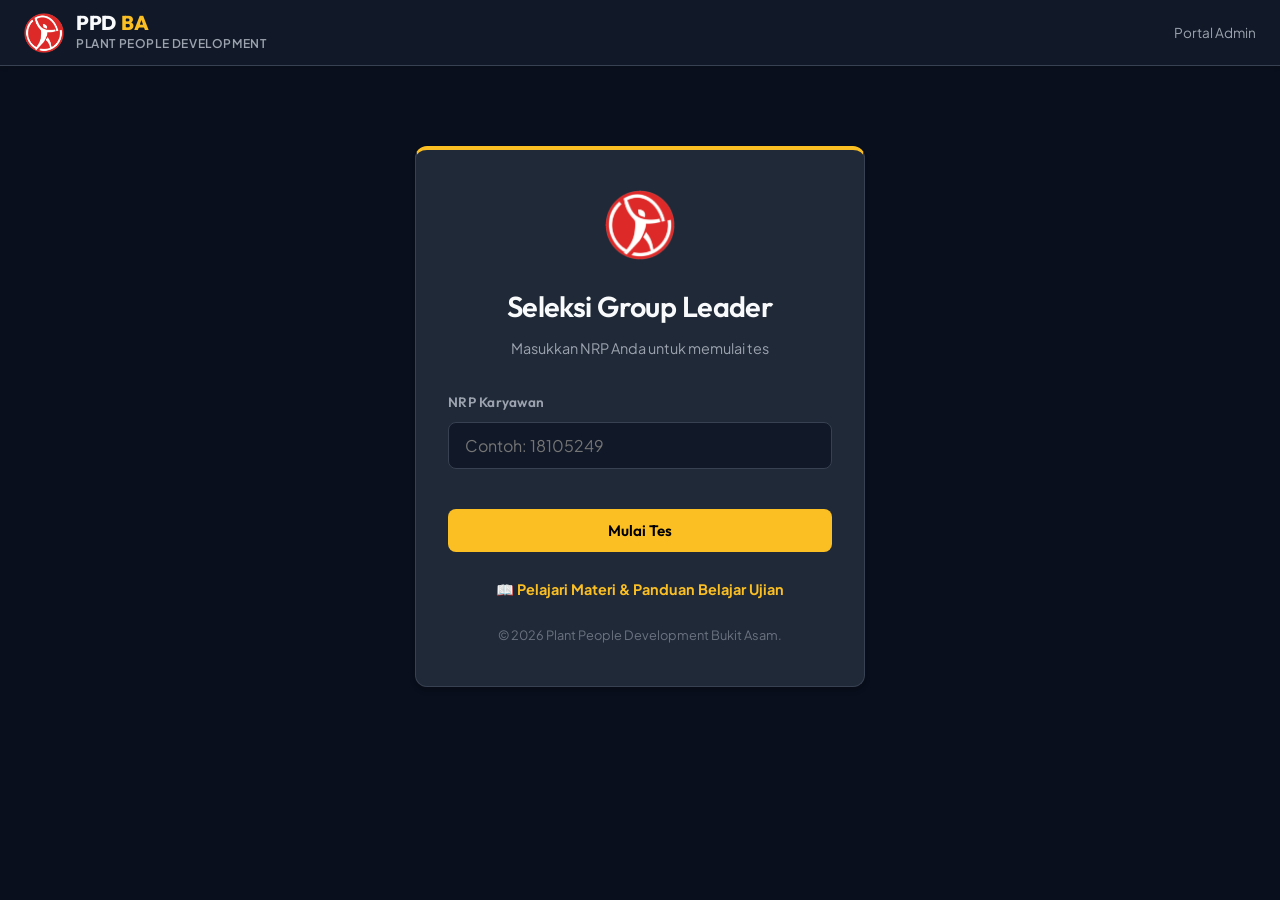
==== index.html @ 3a32c010 "Add Kembali button next to Integrasi gSheet to navigate back to login view" ====
<!DOCTYPE html>
<html lang="id">
<head>
  <meta charset="UTF-8">
  <meta name="viewport" content="width=device-width, initial-scale=1.0">
  <title>PPD BA - Portal Psikotes Online Calon Group Leader PPA</title>
  <link rel="stylesheet" href="style.css?v=2">
</head>
<body>

  <!-- App Container -->
  <div id="app">
    
    <!-- 1. MAIN HEADER -->
    <header class="main-header">
      <div class="brand">
        <!-- Default Fallback SVG Logo representing People Development (Graduation cap + Gear) -->
        <img class="brand-logo" src="data:image/svg+xml;utf8,<svg xmlns='http://www.w3.org/2000/svg' viewBox='0 0 24 24' fill='%23fbbf24'><path d='M12 2L1 7l11 5 9-4.09V14a1 1 0 0 0 2 0V7.5L12 2z'/><path d='M12 14.5a3.5 3.5 0 0 1-3.5-3.5h-2a5.5 5.5 0 0 0 11 0h-2A3.5 3.5 0 0 1 12 14.5z'/><path d='M12 16a4 4 0 1 0 4-4 4 4 0 0 0-4 4zm4-2a2 2 0 1 1-2 2 2 2 0 0 1 2-2z'/></svg>" alt="Logo PPD BA">
        <div class="brand-info">
          <h1 class="brand-name">PPD <span>BA</span></h1>
          <span class="brand-section">Plant People Development</span>
        </div>
      </div>
      <div class="header-meta">
        <span class="admin-link" id="link-admin-login">Portal Admin</span>
        <span class="admin-link" id="link-admin-logout" style="display:none; color:#ef4444;">Keluar Admin</span>
      </div>
    </header>

    <!-- 2. LOGIN VIEW -->
    <main class="view-container active" id="login-view">
      <div class="login-view">
        <div class="card login-card">
          <!-- Big Fallback SVG Logo -->
          <img class="brand-logo" src="data:image/svg+xml;utf8,<svg xmlns='http://www.w3.org/2000/svg' viewBox='0 0 24 24' fill='%23fbbf24'><path d='M12 2L1 7l11 5 9-4.09V14a1 1 0 0 0 2 0V7.5L12 2z'/><path d='M12 14.5a3.5 3.5 0 0 1-3.5-3.5h-2a5.5 5.5 0 0 0 11 0h-2A3.5 3.5 0 0 1 12 14.5z'/><path d='M12 16a4 4 0 1 0 4-4 4 4 0 0 0-4 4zm4-2a2 2 0 1 1-2 2 2 2 0 0 1 2-2z'/></svg>" alt="Logo PPD BA">
          <h2 class="login-title">Seleksi Group Leader</h2>
          <p class="login-subtitle">Masukkan NRP Anda untuk memulai tes</p>
          
          <form id="login-form">
            <div class="form-group">
              <label for="nrp-input">NRP Karyawan</label>
              <input type="text" class="input-control" id="nrp-input" placeholder="Contoh: 18105249" required autocomplete="off">
            </div>
            <button type="submit" class="btn btn-primary login-btn">Mulai Tes</button>
          </form>

          <div style="margin-top: 1.5rem; text-align: center;">
            <a href="panduan.html" target="_blank" style="color: var(--accent); text-decoration: none; font-size: 0.9rem; font-weight: bold; display: inline-flex; align-items: center; gap: 0.35rem;">
              📖 Pelajari Materi & Panduan Belajar Ujian
            </a>
          </div>
          
          <div class="login-footer">
            &copy; 2026 Plant People Development Bukit Asam.
          </div>
        </div>
      </div>
    </main>

    <!-- 3. TEST VIEW -->
    <main class="view-container" id="test-view">
      <div class="timer-bar-container">
        <div class="timer-bar" id="timer-bar"></div>
      </div>
      
      <div class="test-layout">
        
        <!-- Left Side: Question Box -->
        <div class="test-content">
          <div class="card">
            <div class="test-header">
              <div class="question-counter" id="question-idx">Soal No. 1 dari 50</div>
              <div class="timer-display" id="timer-display">60:00</div>
            </div>
            
            <div class="question-box">
              <div class="brand-section" id="question-cat-label" style="color:var(--accent); font-weight:bold; margin-bottom:0.5rem;">Kategori Soal</div>
              <div class="question-text" id="question-text">Loading question text...</div>
              
              <div class="question-media" id="question-media-box">
                <!-- SVG Graphics injected here dynamically -->
              </div>
              
              <div class="options-list" id="options-list">
                <!-- Option items injected here dynamically -->
              </div>
            </div>
            
            <div class="test-navigation">
              <button class="btn btn-secondary" id="btn-prev">Sebelumnya</button>
              <button class="btn btn-secondary" id="btn-flag">Ragu-ragu</button>
              <button class="btn btn-primary" id="btn-next">Selanjutnya</button>
              <button class="btn btn-success" id="btn-submit">Selesai Ujian</button>
            </div>
          </div>
        </div>
        
        <!-- Right Side: Question Navigator Grid -->
        <div class="navigator-sidebar">
          <div class="card navigator-card">
            <h3 class="navigator-title">Peta Navigasi Soal</h3>
            <div class="navigator-grid" id="navigator-grid">
              <!-- Grid items injected here dynamically -->
            </div>
            
            <div class="test-summary-meta">
              <p>Terjawab: <span id="answered-count">0</span> / 50</p>
              <p>Batas Waktu: <span>60 Menit</span></p>
            </div>
          </div>
        </div>
        
      </div>
    </main>

    <!-- 4. RESULT VIEW -->
    <main class="view-container" id="result-view">
      <div class="result-view">
        <div class="card result-card">
          <div class="result-icon">🎓</div>
          <h2 class="result-name" id="res-name">Nama Karyawan</h2>
          <p class="result-nrp" id="res-nrp">NRP: PPA1234</p>
          
          <div class="result-score-circle">
            <div class="score-num" id="res-score-num">0</div>
            <div class="score-total" id="res-score-total">dari 50 benar</div>
          </div>
          
          <div class="feedback-box">
            <h3 class="feedback-title">📋 Evaluasi & Rekomendasi</h3>
            <p class="feedback-text" id="res-feedback-text">Memuat analisis psikologis kerja...</p>
          </div>
          
          <div class="result-actions">
            <button class="btn btn-secondary" id="btn-retake">Kerjakan Ulang Ujian</button>
            <button class="btn btn-primary" id="btn-finish-test">Selesai</button>
          </div>
        </div>
      </div>
    </main>

    <!-- 5. ADMIN LOGIN VIEW -->
    <main class="view-container" id="admin-login-view">
      <div class="admin-login-card card">
        <h2 class="login-title" style="color:var(--error); margin-bottom:0.5rem;">Portal Admin</h2>
        <p class="login-subtitle">Masukkan password otorisasi untuk mengakses dasbor nilai</p>
        
        <form id="admin-login-form">
          <div class="form-group">
            <label for="admin-pass-input">Password Admin</label>
            <input type="password" class="input-control" id="admin-pass-input" placeholder="Masukkan password" required>
          </div>
          <button type="submit" class="btn btn-danger login-btn">Login Admin</button>
        </form>
      </div>
    </main>

    <!-- 6. ADMIN DASHBOARD VIEW -->
    <main class="view-container" id="admin-dashboard-view">
      <div class="admin-header">
        <div class="admin-title-group">
          <h2 class="brand-name" style="font-size:1.6rem;">Dasbor Analitik Ujian</h2>
          <span class="admin-subtitle">Seksi: PPD BA Site Bukit Asam</span>
        </div>
        <div class="btn-group" style="display:flex; gap:0.5rem;">
          <button class="btn btn-secondary" onclick="showView('login')">Kembali</button>
          <button class="btn btn-secondary" onclick="showModal('config-modal')">Integrasi gSheet</button>
          <button class="btn btn-danger" id="link-admin-logout-dash" onclick="state.isAdminAuthenticated=false; showView('login');">Keluar Admin</button>
        </div>
      </div>
      
      <!-- Statistics KPI Grid -->
      <div class="stats-grid">
        <div class="stat-card">
          <span class="stat-val" id="admin-total-participants">0</span>
          <span class="stat-label">Total Peserta</span>
        </div>
        <div class="stat-card">
          <span class="stat-val" id="admin-avg-score">0%</span>
          <span class="stat-label">Rata-rata Nilai</span>
        </div>
        <div class="stat-card">
          <span class="stat-val" id="admin-max-score">0/50</span>
          <span class="stat-label">Nilai Tertinggi</span>
        </div>
        <div class="stat-card">
          <span class="stat-val" id="admin-pass-rate">0%</span>
          <span class="stat-label">Kelulusan (Skor >= 30)</span>
        </div>
      </div>
      
      <!-- Charts Analysis Section -->
      <div class="charts-grid">
        <!-- Left Chart: Score Distribution Histogram -->
        <div class="card">
          <h3 class="navigator-title" style="margin-bottom:1.5rem;">Distribusi Rentang Nilai</h3>
          <div class="chart-container">
            <div class="bar-wrapper">
              <div class="bar-value">0</div>
              <div class="bar-column" id="bar-failed" style="height:0%;"></div>
              <span class="bar-label">&lt; 20</span>
            </div>
            <div class="bar-wrapper">
              <div class="bar-value">0</div>
              <div class="bar-column" id="bar-low" style="height:0%;"></div>
              <span class="bar-label">20 - 29</span>
            </div>
            <div class="bar-wrapper">
              <div class="bar-value">0</div>
              <div class="bar-column" id="bar-avg" style="height:0%;"></div>
              <span class="bar-label">30 - 39</span>
            </div>
            <div class="bar-wrapper">
              <div class="bar-value">0</div>
              <div class="bar-column" id="bar-exc" style="height:0%;"></div>
              <span class="bar-label">40 - 50</span>
            </div>
          </div>
        </div>
        
        <!-- Right Chart: Category Performance Progress Bars -->
        <div class="card">
          <h3 class="navigator-title" style="margin-bottom:1rem;">Analisa Performa Kategori Soal</h3>
          <div class="pie-chart-list">
            <div class="progress-row">
              <div class="progress-row-header">
                <span>Deret Angka (Kognitif Dasar)</span>
                <span id="val-logic">0%</span>
              </div>
              <div class="progress-track">
                <div class="progress-fill" id="progress-logic" style="width:0%;"></div>
              </div>
            </div>
            
            <div class="progress-row" style="margin-top:1rem;">
              <div class="progress-row-header">
                <span>Aritmatika Logika (Soal Cerita)</span>
                <span id="val-math">0%</span>
              </div>
              <div class="progress-track">
                <div class="progress-fill" id="progress-math" style="width:0%;"></div>
              </div>
            </div>
            
            <div class="progress-row" style="margin-top:1rem;">
              <div class="progress-row-header">
                <span>Logika Spasial & Bangun Ruang 3D</span>
                <span id="val-spatial">0%</span>
              </div>
              <div class="progress-track">
                <div class="progress-fill" id="progress-spatial" style="width:0%;"></div>
              </div>
            </div>
          </div>
        </div>
      </div>

      <!-- General Training Recommendations based on average weakness -->
      <div class="card">
        <h3 class="navigator-title" style="margin-bottom:0.5rem;">Saran & Rekomendasi Training Keseluruhan (PPD BA)</h3>
        <div class="recommendations-box">
          <p class="rec-title">🎯 Celah Kompetensi Peserta:</p>
          <ul class="rec-list" id="recommendations-list">
            <!-- Injected dynamically based on aggregate scores -->
          </ul>
        </div>
      </div>

      <!-- Group Psychological Profile Analysis -->
      <div class="card" style="margin-top: 1rem;">
        <h3 class="navigator-title" style="margin-bottom:0.5rem;">Analisis Profil Psikologi & Karakter Kelompok</h3>
        <div class="recommendations-box" id="group-psychology-box" style="line-height: 1.6; font-size: 0.85rem; color: var(--text-secondary);">
          <!-- Injected dynamically -->
        </div>
      </div>
      
      <!-- Participants Management Table -->
      <div class="card">
        <div class="panel-header">
          <h3 class="navigator-title" style="margin-bottom:0;">Daftar Hasil Ujian</h3>
          <div class="search-container">
            <input type="text" class="search-input" id="search-input" placeholder="Cari berdasarkan NRP...">
          </div>
        </div>
        
        <div class="table-responsive">
          <table class="admin-table">
            <thead>
              <tr>
                <th>NRP Pegawai</th>
                <th>Tanggal Selesai</th>
                <th>Skor Akhir</th>
                <th>Durasi</th>
                <th>Kesimpulan Singkat</th>
                <th>Tindakan</th>
              </tr>
            </thead>
            <tbody id="participants-table-body">
              <!-- Dynamic rows injected here -->
            </tbody>
          </table>
        </div>
      </div>
    </main>

    <!-- 7. MODALS -->
    <!-- Submit Confirmation Modal -->
    <div class="modal-overlay" id="submit-modal">
      <div class="modal-card">
        <div class="modal-header">
          <h3 class="modal-title">Konfirmasi Selesai Ujian</h3>
          <button class="modal-close btn-close-modal">&times;</button>
        </div>
        <div class="modal-body">
          <p>Apakah Anda yakin ingin mengakhiri ujian ini? Seluruh jawaban Anda akan disimpan dan tidak dapat diubah kembali.</p>
        </div>
        <div class="modal-footer">
          <button class="btn btn-secondary btn-close-modal">Batal</button>
          <button class="btn btn-success" id="btn-confirm-submit">Kirim Jawaban</button>
        </div>
      </div>
    </div>

    <!-- Participant Details Modal -->
    <div class="modal-overlay" id="details-modal">
      <div class="modal-card" style="max-width: 550px;">
        <div class="modal-header">
          <h3 class="modal-title" id="modal-details-title">Detail Hasil Peserta</h3>
          <button class="modal-close btn-close-modal">&times;</button>
        </div>
        <div class="modal-body" id="modal-details-body">
          <!-- Injected dynamically -->
        </div>
        <div class="modal-footer">
          <button class="btn btn-primary btn-close-modal">Tutup</button>
        </div>
      </div>
    </div>

    <!-- Google Sheet Configuration Modal -->
    <div class="modal-overlay" id="config-modal">
      <div class="modal-card">
        <div class="modal-header">
          <h3 class="modal-title">Integrasi Google Sheets Database</h3>
          <button class="modal-close btn-close-modal">&times;</button>
        </div>
        <div class="modal-body">
          <p style="margin-bottom:1rem; font-size:0.85rem; color:var(--text-secondary);">Dengan menghubungkan URL Web App Google Apps Script, setiap hasil tes online karyawan di HP masing-masing akan otomatis terkirim langsung ke Spreadsheet admin secara real-time.</p>
          <div class="form-group">
            <label for="gas-url-input">Google Apps Script Web App URL</label>
            <input type="text" class="input-control" id="gas-url-input" placeholder="Pasti URL .exec di sini">
          </div>
        </div>
        <div class="modal-footer">
          <button class="btn btn-secondary btn-close-modal">Tutup</button>
          <button class="btn btn-primary" id="btn-save-gas">Simpan URL</button>
        </div>
      </div>
    </div>

    <!-- Instructions Modal -->
    <div class="modal-overlay" id="instructions-modal">
      <div class="modal-card">
        <div class="modal-header">
          <h3 class="modal-title">Petunjuk Pengerjaan</h3>
          <button class="modal-close btn-close-modal">&times;</button>
        </div>
        <div class="modal-body" style="line-height: 1.6; font-size: 0.95rem;">
          <p style="margin-bottom: 0.75rem; font-weight: bold; color: var(--accent);">Petunjuk:</p>
          <p style="margin-bottom: 1rem; color: var(--text-secondary);">Persiapkan kertas kosong dan alat tulis terlebih dahulu untuk coret-coret/menghitung sebelum memulai tes.</p>
          <p style="font-weight: bold; color: var(--success); margin-top: 1rem; font-size: 1.05rem;">Selamat mengerjakan!</p>
        </div>
        <div class="modal-footer">
          <button class="btn btn-secondary btn-close-modal">Batal</button>
          <button class="btn btn-primary" id="btn-start-confirm" style="font-weight: bold; padding: 0.75rem 2rem;">MULAI</button>
        </div>
      </div>
    </div>

    <!-- Back Button Confirmation Modal -->
    <div class="modal-overlay" id="back-confirm-modal">
      <div class="modal-card">
        <div class="modal-header">
          <h3 class="modal-title" style="color: var(--error);">Peringatan: Tes Sedang Berlangsung</h3>
          <button class="modal-close btn-close-modal">&times;</button>
        </div>
        <div class="modal-body" style="line-height: 1.6;">
          <p>Anda menekan tombol kembali. Jika Anda keluar sekarang, seluruh jawaban Anda saat ini akan langsung terkirim dan tes akan diakhiri.</p>
          <p style="margin-top: 0.75rem; font-weight: bold; color: var(--warning);">Apakah Anda ingin melanjutkan tes atau keluar?</p>
        </div>
        <div class="modal-footer">
          <button class="btn btn-success btn-close-modal" style="font-weight: bold;">Lanjutkan Tes</button>
          <button class="btn btn-danger" id="btn-back-exit" style="font-weight: bold;">Keluar & Selesai</button>
        </div>
      </div>
    </div>

  </div>

  <!-- Loading scripts -->
  <script src="questions.js"></script>
  <script src="app.js"></script>
</body>
</html>
---- style.css ----
/* STYLE SYSTEM FOR PPD BA ONLINE TEST */
/* Premium Industrial-Tech Dark Theme matching PPA branding (Dark & Yellow) */

@import url('https://fonts.googleapis.com/css2?family=Outfit:wght@300;400;500;600;700;800&family=Plus+Jakarta+Sans:wght@300;400;500;600;700;800&display=swap');

:root {
  --bg-primary: #0a0f1d;
  --bg-secondary: #111827;
  --bg-card: #1f2937;
  --bg-card-hover: #374151;
  --text-primary: #f9fafb;
  --text-secondary: #9ca3af;
  --text-muted: #6b7280;
  
  --accent: #fbbf24;      /* Vibrant Amber/Yellow PPA Khas */
  --accent-hover: #f59e0b;
  --accent-light: rgba(251, 191, 36, 0.1);
  --accent-border: rgba(251, 191, 36, 0.3);

  --success: #10b981;     /* Emerald Green */
  --success-light: rgba(16, 185, 129, 0.1);
  --error: #ef4444;       /* Rose Red */
  --error-light: rgba(239, 68, 68, 0.1);
  --warning: #f97316;     /* Orange Warning */
  
  --border-color: #374151;
  --border-focus: #4b5563;
  
  --font-title: 'Outfit', sans-serif;
  --font-body: 'Plus Jakarta Sans', sans-serif;
  
  --transition-fast: 0.15s ease;
  --transition-normal: 0.25s cubic-bezier(0.4, 0, 0.2, 1);
  --shadow-sm: 0 2px 4px rgba(0, 0, 0, 0.1);
  --shadow-md: 0 4px 6px -1px rgba(0, 0, 0, 0.15), 0 2px 4px -1px rgba(0, 0, 0, 0.1);
  --shadow-lg: 0 10px 15px -3px rgba(0, 0, 0, 0.3), 0 4px 6px -2px rgba(0, 0, 0, 0.05);
}

/* Reset Styles */
* {
  margin: 0;
  padding: 0;
  box-sizing: border-box;
  -webkit-tap-highlight-color: transparent;
}

body {
  font-family: var(--font-body);
  background-color: var(--bg-primary);
  color: var(--text-primary);
  line-height: 1.6;
  overflow-x: hidden;
  min-height: 100vh;
  display: flex;
  flex-direction: column;
}

h1, h2, h3, h4, h5, h6 {
  font-family: var(--font-title);
  font-weight: 600;
  letter-spacing: -0.02em;
}

/* App Layout */
#app {
  flex: 1;
  display: flex;
  flex-direction: column;
  position: relative;
  width: 100%;
}

.view-container {
  display: none;
  opacity: 0;
  transform: translateY(10px);
  transition: opacity var(--transition-normal), transform var(--transition-normal);
  width: 100%;
  max-width: 1200px;
  margin: 0 auto;
  padding: 1.5rem 1rem;
}

.view-container.active {
  display: block;
  opacity: 1;
  transform: translateY(0);
}

/* Common Components */
.card {
  background-color: var(--bg-card);
  border: 1px solid var(--border-color);
  border-radius: 12px;
  padding: 1.5rem;
  box-shadow: var(--shadow-md);
  margin-bottom: 1.5rem;
}

.btn {
  display: inline-flex;
  align-items: center;
  justify-content: center;
  font-family: var(--font-title);
  font-weight: 600;
  font-size: 0.95rem;
  padding: 0.75rem 1.5rem;
  border-radius: 8px;
  border: none;
  cursor: pointer;
  transition: all var(--transition-fast);
  outline: none;
  gap: 0.5rem;
}

.btn-primary {
  background-color: var(--accent);
  color: #000000;
}

.btn-primary:hover {
  background-color: var(--accent-hover);
  transform: translateY(-1px);
  box-shadow: 0 4px 12px rgba(251, 191, 36, 0.3);
}

.btn-secondary {
  background-color: transparent;
  color: var(--text-primary);
  border: 1px solid var(--border-color);
}

.btn-secondary:hover {
  background-color: var(--bg-card-hover);
  border-color: var(--border-focus);
}

.btn-danger {
  background-color: var(--error);
  color: #ffffff;
}

.btn-danger:hover {
  background-color: #dc2626;
  transform: translateY(-1px);
  box-shadow: 0 4px 12px rgba(239, 68, 68, 0.3);
}

.btn-success {
  background-color: var(--success);
  color: #ffffff;
}

.btn-success:hover {
  background-color: #059669;
  transform: translateY(-1px);
  box-shadow: 0 4px 12px rgba(16, 185, 129, 0.3);
}

.btn:disabled {
  opacity: 0.5;
  cursor: not-allowed;
  transform: none !important;
  box-shadow: none !important;
}

/* Header Branding */
.main-header {
  background-color: var(--bg-secondary);
  border-bottom: 1px solid var(--border-color);
  padding: 0.75rem 1.5rem;
  display: flex;
  justify-content: space-between;
  align-items: center;
  position: sticky;
  top: 0;
  z-index: 100;
  box-shadow: var(--shadow-sm);
}

.brand {
  display: flex;
  align-items: center;
  gap: 0.75rem;
}

.brand-logo {
  width: 40px;
  height: 40px;
  object-fit: contain;
  background-color: transparent;
  border-radius: 6px;
}

.brand-info {
  display: flex;
  flex-direction: column;
}

.brand-name {
  font-family: var(--font-title);
  font-weight: 800;
  font-size: 1.25rem;
  color: var(--text-primary);
  line-height: 1.1;
  display: flex;
  align-items: center;
  gap: 0.35rem;
}

.brand-name span {
  color: var(--accent);
}

.brand-section {
  font-size: 0.75rem;
  color: var(--text-secondary);
  font-weight: 600;
  letter-spacing: 0.05em;
  text-transform: uppercase;
}

.header-meta {
  display: flex;
  align-items: center;
  gap: 1rem;
}

.admin-link {
  font-size: 0.85rem;
  color: var(--text-secondary);
  text-decoration: none;
  cursor: pointer;
  transition: color var(--transition-fast);
}

.admin-link:hover {
  color: var(--accent);
}

/* 1. LOGIN SCREEN */
.login-view {
  max-width: 450px;
  margin: 3.5rem auto;
}

.login-card {
  text-align: center;
  padding: 2.5rem 2rem;
  border-top: 4px solid var(--accent);
}

.login-card .brand-logo {
  width: 70px;
  height: 70px;
  margin: 0 auto 1rem;
}

.login-title {
  font-size: 1.8rem;
  margin-bottom: 0.5rem;
}

.login-subtitle {
  color: var(--text-secondary);
  font-size: 0.9rem;
  margin-bottom: 2rem;
}

.form-group {
  margin-bottom: 1.5rem;
  text-align: left;
}

.form-group label {
  display: block;
  font-family: var(--font-title);
  font-size: 0.85rem;
  font-weight: 600;
  margin-bottom: 0.5rem;
  color: var(--text-secondary);
  letter-spacing: 0.02em;
}

.input-control {
  width: 100%;
  background-color: var(--bg-secondary);
  border: 1px solid var(--border-color);
  color: var(--text-primary);
  border-radius: 8px;
  padding: 0.75rem 1rem;
  font-family: var(--font-body);
  font-size: 1rem;
  transition: all var(--transition-fast);
  outline: none;
}

.input-control:focus {
  border-color: var(--accent);
  box-shadow: 0 0 0 3px var(--accent-light);
}

.login-btn {
  width: 100%;
  margin-top: 1rem;
}

.login-footer {
  margin-top: 1.5rem;
  font-size: 0.8rem;
  color: var(--text-muted);
}

/* 2. TEST VIEW */
.test-layout {
  display: grid;
  grid-template-columns: 1fr 320px;
  gap: 1.5rem;
  align-items: start;
}

@media (max-width: 900px) {
  .test-layout {
    grid-template-columns: 1fr;
  }
}

.timer-bar-container {
  width: 100%;
  height: 6px;
  background-color: var(--bg-secondary);
  border-radius: 3px;
  overflow: hidden;
  margin-bottom: 1rem;
}

.timer-bar {
  height: 100%;
  width: 100%;
  background-color: var(--success);
  transition: width 1s linear, background-color var(--transition-normal);
}

.timer-bar.warning {
  background-color: var(--warning);
}

.timer-bar.critical {
  background-color: var(--error);
  animation: pulse-red 1s infinite alternate;
}

@keyframes pulse-red {
  0% { opacity: 0.8; }
  100% { opacity: 1; }
}

.test-header {
  display: flex;
  justify-content: space-between;
  align-items: center;
  margin-bottom: 1rem;
}

.question-counter {
  font-family: var(--font-title);
  font-weight: 700;
  font-size: 1.1rem;
  color: var(--accent);
}

.timer-display {
  display: flex;
  align-items: center;
  gap: 0.35rem;
  font-family: var(--font-title);
  font-weight: 700;
  font-size: 1.15rem;
  color: var(--text-primary);
  background-color: var(--bg-secondary);
  padding: 0.35rem 0.75rem;
  border-radius: 6px;
  border: 1px solid var(--border-color);
}

.timer-display.critical {
  color: var(--error);
  border-color: var(--error-light);
  background-color: rgba(239, 68, 68, 0.05);
}

.question-box {
  margin-bottom: 1.5rem;
}

.question-text {
  font-size: 1.1rem;
  font-weight: 600;
  margin-bottom: 1.5rem;
  color: var(--text-primary);
  line-height: 1.5;
}

.question-media {
  max-width: 100%;
  background-color: #1a202c;
  border-radius: 8px;
  border: 1px solid var(--border-color);
  padding: 1rem;
  margin-bottom: 1.5rem;
  display: flex;
  justify-content: center;
  align-items: center;
}

.question-media svg {
  max-width: 480px; /* Increased from 320px */
  width: 100%;
  height: auto;
}

.options-list {
  display: flex;
  flex-direction: column;
  gap: 0.75rem;
  margin-bottom: 2rem;
}

.option-item {
  display: flex;
  align-items: center;
  background-color: var(--bg-secondary);
  border: 1px solid var(--border-color);
  border-radius: 8px;
  padding: 1rem;
  cursor: pointer;
  transition: all var(--transition-fast);
  position: relative;
}

.option-item:hover {
  background-color: var(--bg-card-hover);
  border-color: var(--border-focus);
}

.option-item.selected {
  background-color: var(--accent-light);
  border-color: var(--accent);
}

.option-radio {
  appearance: none;
  width: 20px;
  height: 20px;
  border: 2px solid var(--text-secondary);
  border-radius: 50%;
  outline: none;
  margin-right: 1rem;
  display: flex;
  align-items: center;
  justify-content: center;
  transition: all var(--transition-fast);
}

.option-item.selected .option-radio {
  border-color: var(--accent);
}

.option-radio::after {
  content: '';
  width: 10px;
  height: 10px;
  border-radius: 50%;
  background-color: var(--accent);
  transform: scale(0);
  transition: transform var(--transition-fast);
}

.option-item.selected .option-radio::after {
  transform: scale(1);
}

.option-text {
  font-size: 0.95rem;
  font-weight: 500;
  color: var(--text-primary);
}

.test-navigation {
  display: flex;
  justify-content: space-between;
  align-items: center;
  margin-top: 1.5rem;
  border-top: 1px solid var(--border-color);
  padding-top: 1.5rem;
  gap: 0.75rem;
}

/* Question Grid Navigator */
.navigator-card {
  position: sticky;
  top: 90px;
}

.navigator-title {
  font-size: 1.05rem;
  font-weight: 600;
  margin-bottom: 1rem;
  color: var(--text-secondary);
  text-transform: uppercase;
  letter-spacing: 0.05em;
}

.navigator-grid {
  display: grid;
  grid-template-columns: repeat(5, 1fr);
  gap: 0.5rem;
  margin-bottom: 1.5rem;
}

.nav-item {
  aspect-ratio: 1;
  display: flex;
  align-items: center;
  justify-content: center;
  background-color: var(--bg-secondary);
  border: 1px solid var(--border-color);
  border-radius: 6px;
  font-family: var(--font-title);
  font-weight: 600;
  font-size: 0.9rem;
  color: var(--text-secondary);
  cursor: pointer;
  transition: all var(--transition-fast);
}

.nav-item:hover {
  background-color: var(--bg-card-hover);
  color: var(--text-primary);
}

.nav-item.answered {
  background-color: var(--accent-light);
  color: var(--accent);
  border-color: var(--accent-border);
}

.nav-item.flagged {
  background-color: var(--error-light);
  color: var(--error);
  border-color: rgba(239, 68, 68, 0.3);
}

.nav-item.current {
  background-color: var(--text-primary);
  color: var(--bg-primary);
  border-color: var(--text-primary);
}

.nav-item.flagged.current {
  background-color: var(--error);
  color: #fff;
  border-color: var(--error);
}

.test-summary-meta {
  border-top: 1px solid var(--border-color);
  padding-top: 1rem;
  font-size: 0.85rem;
  color: var(--text-secondary);
}

.test-summary-meta p {
  margin-bottom: 0.5rem;
  display: flex;
  justify-content: space-between;
}

.test-summary-meta span {
  font-weight: 600;
  color: var(--text-primary);
}

/* 3. RESULT VIEW */
.result-view {
  max-width: 700px;
  margin: 0 auto;
}

.result-card {
  text-align: center;
  padding: 3rem 2rem;
  border-top: 4px solid var(--accent);
}

.result-icon {
  font-size: 3.5rem;
  margin-bottom: 1rem;
}

.result-score-circle {
  width: 140px;
  height: 140px;
  border-radius: 50%;
  border: 4px solid var(--accent);
  background-color: var(--bg-secondary);
  display: flex;
  flex-direction: column;
  justify-content: center;
  align-items: center;
  margin: 1.5rem auto 2rem;
}

.score-num {
  font-family: var(--font-title);
  font-size: 2.5rem;
  font-weight: 800;
  color: var(--text-primary);
  line-height: 1;
}

.score-total {
  font-size: 0.9rem;
  color: var(--text-secondary);
  margin-top: 0.25rem;
}

.result-name {
  font-size: 1.5rem;
  margin-bottom: 0.5rem;
}

.result-nrp {
  color: var(--text-secondary);
  font-size: 0.95rem;
  margin-bottom: 1.5rem;
}

.feedback-box {
  background-color: var(--bg-secondary);
  border: 1px dashed var(--border-color);
  border-radius: 8px;
  padding: 1.25rem;
  margin-bottom: 2rem;
  text-align: left;
}

.feedback-title {
  font-family: var(--font-title);
  font-weight: 700;
  font-size: 1rem;
  color: var(--accent);
  margin-bottom: 0.5rem;
  display: flex;
  align-items: center;
  gap: 0.5rem;
}

.feedback-text {
  font-size: 0.9rem;
  color: var(--text-secondary);
  line-height: 1.5;
}

.result-actions {
  display: flex;
  justify-content: center;
  gap: 1rem;
}

/* 4. ADMIN DASHBOARD */
.admin-login-card {
  max-width: 400px;
  margin: 5rem auto;
  border-top: 4px solid var(--error);
}

.admin-header {
  display: flex;
  justify-content: space-between;
  align-items: center;
  margin-bottom: 2rem;
}

.admin-title-group {
  display: flex;
  flex-direction: column;
}

.admin-subtitle {
  color: var(--text-secondary);
  font-size: 0.85rem;
  text-transform: uppercase;
  letter-spacing: 0.05em;
}

.stats-grid {
  display: grid;
  grid-template-columns: repeat(4, 1fr);
  gap: 1rem;
  margin-bottom: 1.5rem;
}

@media (max-width: 800px) {
  .stats-grid {
    grid-template-columns: repeat(2, 1fr);
  }
}

.stat-card {
  background-color: var(--bg-card);
  border: 1px solid var(--border-color);
  border-radius: 10px;
  padding: 1.25rem;
  box-shadow: var(--shadow-sm);
  display: flex;
  flex-direction: column;
}

.stat-val {
  font-family: var(--font-title);
  font-size: 1.8rem;
  font-weight: 800;
  color: var(--accent);
  line-height: 1.2;
}

.stat-label {
  font-size: 0.75rem;
  font-weight: 600;
  color: var(--text-secondary);
  text-transform: uppercase;
  margin-top: 0.25rem;
}

/* Charts Grid */
.charts-grid {
  display: grid;
  grid-template-columns: 1fr 1fr;
  gap: 1.5rem;
  margin-bottom: 1.5rem;
}

@media (max-width: 800px) {
  .charts-grid {
    grid-template-columns: 1fr;
  }
}

.chart-container {
  min-height: 240px;
  display: flex;
  align-items: flex-end;
  justify-content: space-around;
  padding: 1.5rem 1rem 0.5rem;
  position: relative;
  border-bottom: 2px solid var(--border-focus);
}

.bar-wrapper {
  display: flex;
  flex-direction: column;
  align-items: center;
  width: 100%;
  position: relative;
  height: 100%;
  justify-content: flex-end;
}

.bar-column {
  width: 32px;
  background-color: var(--accent);
  border-top-left-radius: 4px;
  border-top-right-radius: 4px;
  transition: height 0.5s ease-out;
  position: relative;
  cursor: pointer;
}

.bar-column:hover {
  background-color: var(--accent-hover);
}

.bar-label {
  font-size: 0.75rem;
  color: var(--text-secondary);
  margin-top: 0.5rem;
  font-weight: 600;
}

.bar-value {
  position: absolute;
  top: -20px;
  font-size: 0.75rem;
  font-weight: bold;
  color: var(--text-primary);
}

.pie-chart-list {
  display: flex;
  flex-direction: column;
  gap: 1rem;
  width: 100%;
  padding: 1rem 0;
}

.progress-row {
  display: flex;
  flex-direction: column;
}

.progress-row-header {
  display: flex;
  justify-content: space-between;
  font-size: 0.8rem;
  font-weight: 600;
  margin-bottom: 0.25rem;
  color: var(--text-secondary);
}

.progress-track {
  width: 100%;
  height: 10px;
  background-color: var(--bg-secondary);
  border-radius: 5px;
  overflow: hidden;
}

.progress-fill {
  height: 100%;
  border-radius: 5px;
  transition: width 0.5s ease-out;
}

/* Participant List Management */
.panel-header {
  display: flex;
  justify-content: space-between;
  align-items: center;
  margin-bottom: 1rem;
  gap: 1rem;
}

.search-container {
  position: relative;
  flex: 1;
  max-width: 400px;
}

.search-input {
  width: 100%;
  background-color: var(--bg-secondary);
  border: 1px solid var(--border-color);
  color: var(--text-primary);
  border-radius: 6px;
  padding: 0.5rem 1rem;
  font-size: 0.9rem;
}

.table-responsive {
  width: 100%;
  overflow-x: auto;
  border-radius: 8px;
  border: 1px solid var(--border-color);
}

.admin-table {
  width: 100%;
  border-collapse: collapse;
  text-align: left;
  font-size: 0.85rem;
}

.admin-table th {
  background-color: var(--bg-secondary);
  color: var(--text-secondary);
  font-family: var(--font-title);
  font-weight: 600;
  padding: 0.75rem 1rem;
  border-bottom: 1px solid var(--border-color);
  text-transform: uppercase;
  font-size: 0.75rem;
  letter-spacing: 0.05em;
}

.admin-table td {
  padding: 0.75rem 1rem;
  border-bottom: 1px solid var(--border-color);
  color: var(--text-primary);
}

.admin-table tbody tr:hover {
  background-color: rgba(255, 255, 255, 0.02);
}

.score-badge {
  display: inline-block;
  padding: 0.2rem 0.5rem;
  border-radius: 4px;
  font-weight: 700;
  font-size: 0.8rem;
}

.score-high {
  background-color: var(--success-light);
  color: var(--success);
}

.score-mid {
  background-color: var(--accent-light);
  color: var(--accent);
}

.score-low {
  background-color: var(--error-light);
  color: var(--error);
}

/* Modal Dialog */
.modal-overlay {
  position: fixed;
  top: 0;
  left: 0;
  right: 0;
  bottom: 0;
  background-color: rgba(0, 0, 0, 0.6);
  display: none;
  justify-content: center;
  align-items: center;
  z-index: 1000;
  backdrop-filter: blur(4px);
}

.modal-overlay.active {
  display: flex;
}

.modal-card {
  background-color: var(--bg-card);
  border: 1px solid var(--border-color);
  border-radius: 12px;
  width: 100%;
  max-width: 500px;
  margin: 1.5rem;
  box-shadow: var(--shadow-lg);
  display: flex;
  flex-direction: column;
  max-height: 85vh;
  overflow: hidden;
  animation: modal-enter var(--transition-normal);
}

@keyframes modal-enter {
  0% { transform: scale(0.95); opacity: 0; }
  100% { transform: scale(1); opacity: 1; }
}

.modal-header {
  background-color: var(--bg-secondary);
  padding: 1rem 1.5rem;
  border-bottom: 1px solid var(--border-color);
  display: flex;
  justify-content: space-between;
  align-items: center;
}

.modal-title {
  font-size: 1.1rem;
  font-weight: 600;
}

.modal-close {
  background: none;
  border: none;
  color: var(--text-secondary);
  font-size: 1.5rem;
  cursor: pointer;
}

.modal-close:hover {
  color: var(--text-primary);
}

.modal-body {
  padding: 1.5rem;
  font-size: 0.9rem;
  overflow-y: auto;
  flex: 1;
}

.modal-footer {
  background-color: var(--bg-secondary);
  padding: 1rem 1.5rem;
  border-top: 1px solid var(--border-color);
  display: flex;
  justify-content: flex-end;
  gap: 0.75rem;
}

/* Overall Recommendations */
.recommendations-box {
  border-left: 4px solid var(--accent);
  background-color: var(--accent-light);
  border-radius: 0 8px 8px 0;
  padding: 1rem;
  margin-top: 1rem;
}

.rec-title {
  font-family: var(--font-title);
  font-weight: 700;
  color: var(--accent);
  margin-bottom: 0.5rem;
}

.rec-list {
  list-style-type: none;
  padding-left: 0.5rem;
}

.rec-list li {
  margin-bottom: 0.35rem;
  position: relative;
  padding-left: 1rem;
  font-size: 0.85rem;
  color: var(--text-secondary);
}

.rec-list li::before {
  content: '•';
  color: var(--accent);
  position: absolute;
  left: 0;
  font-weight: bold;
}

/* Grid options style for SVG choices */
.options-list.grid-options {
  display: grid;
  grid-template-columns: repeat(2, 1fr);
  gap: 1rem;
}

@media (max-width: 768px) {
  .options-list.grid-options {
    grid-template-columns: 1fr;
    gap: 0.75rem;
  }
}

.is-svg-option {
  display: flex;
  align-items: center;
  padding: 0.75rem 1rem !important;
}

.option-text-svg {
  display: flex;
  align-items: center;
  gap: 1rem;
  flex: 1;
}

.option-text-svg .svg-wrapper {
  background-color: #1a202c;
  border-radius: 6px;
  border: 1px solid var(--border-color);
  padding: 0.35rem;
  display: inline-flex;
  align-items: center;
  justify-content: center;
  width: 100px;
  height: 80px;
}

.option-text-svg .svg-wrapper svg {
  max-width: 90px;
  max-height: 70px;
  width: 100%;
  height: auto;
}

/* Responsive overrides for mobile screens */
@media (max-width: 768px) {
  .main-header {
    padding: 0.75rem 1rem;
  }
  
  .brand-name {
    font-size: 1.1rem;
  }
  
  .brand-logo {
    width: 32px;
    height: 32px;
  }
  
  .brand-section {
    font-size: 0.65rem;
  }
  
  .test-navigation {
    display: grid;
    grid-template-columns: repeat(3, 1fr);
    gap: 0.5rem;
    padding-top: 1rem;
    margin-top: 1rem;
  }
  
  .test-navigation .btn {
    padding: 0.6rem 0.25rem;
    font-size: 0.8rem;
    width: 100%;
    border-radius: 6px;
  }
  
  .test-navigation #btn-submit {
    grid-column: span 3;
    margin-top: 0.25rem;
    padding: 0.75rem;
    font-size: 0.9rem;
  }
}
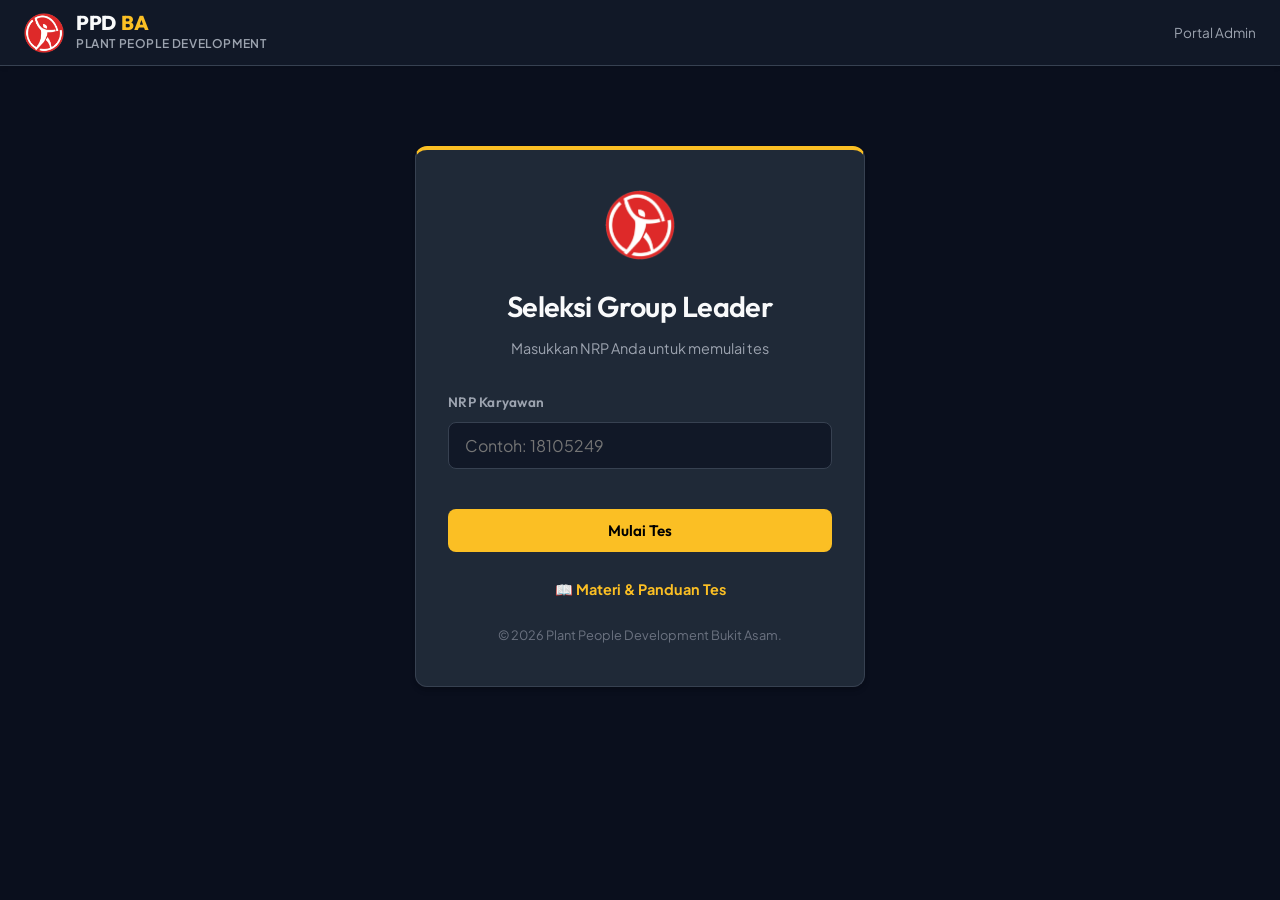
==== commit 997f8795: "Update dashboard title and subtitle, modify study guide link text, and add details to instruction mo" ====
--- a/index.html
+++ b/index.html
@@ -46,7 +46,7 @@
 
           <div style="margin-top: 1.5rem; text-align: center;">
             <a href="panduan.html" target="_blank" style="color: var(--accent); text-decoration: none; font-size: 0.9rem; font-weight: bold; display: inline-flex; align-items: center; gap: 0.35rem;">
-              📖 Pelajari Materi & Panduan Belajar Ujian
+              📖 Materi & Panduan Tes
             </a>
           </div>
           
@@ -123,7 +123,7 @@
           
           <div class="result-score-circle">
             <div class="score-num" id="res-score-num">0</div>
-            <div class="score-total" id="res-score-total">dari 50 benar</div>
+            <div class="score-total" id="res-score-total">dari 100 poin</div>
           </div>
           
           <div class="feedback-box">
@@ -159,8 +159,8 @@
     <main class="view-container" id="admin-dashboard-view">
       <div class="admin-header">
         <div class="admin-title-group">
-          <h2 class="brand-name" style="font-size:1.6rem;">Dasbor Analitik Ujian</h2>
-          <span class="admin-subtitle">Seksi: PPD BA Site Bukit Asam</span>
+          <h2 class="brand-name" style="font-size:1.6rem;">Dashboard Analysis Test</h2>
+          <span class="admin-subtitle">PPD Site Bukit Asam</span>
         </div>
         <div class="btn-group" style="display:flex; gap:0.5rem;">
           <button class="btn btn-secondary" onclick="showView('login')">Kembali</button>
@@ -196,24 +196,28 @@
           <h3 class="navigator-title" style="margin-bottom:1.5rem;">Distribusi Rentang Nilai</h3>
           <div class="chart-container">
             <div class="bar-wrapper">
-              <div class="bar-value">0</div>
-              <div class="bar-column" id="bar-failed" style="height:0%;"></div>
-              <span class="bar-label">&lt; 20</span>
+              <div class="bar-column" id="bar-failed" style="height:0%;">
+                <div class="bar-value">0</div>
+              </div>
+              <span class="bar-label">&lt; 40</span>
             </div>
             <div class="bar-wrapper">
-              <div class="bar-value">0</div>
-              <div class="bar-column" id="bar-low" style="height:0%;"></div>
-              <span class="bar-label">20 - 29</span>
+              <div class="bar-column" id="bar-low" style="height:0%;">
+                <div class="bar-value">0</div>
+              </div>
+              <span class="bar-label">40 - 59</span>
             </div>
             <div class="bar-wrapper">
-              <div class="bar-value">0</div>
-              <div class="bar-column" id="bar-avg" style="height:0%;"></div>
-              <span class="bar-label">30 - 39</span>
+              <div class="bar-column" id="bar-avg" style="height:0%;">
+                <div class="bar-value">0</div>
+              </div>
+              <span class="bar-label">60 - 79</span>
             </div>
             <div class="bar-wrapper">
-              <div class="bar-value">0</div>
-              <div class="bar-column" id="bar-exc" style="height:0%;"></div>
-              <span class="bar-label">40 - 50</span>
+              <div class="bar-column" id="bar-exc" style="height:0%;">
+                <div class="bar-value">0</div>
+              </div>
+              <span class="bar-label">80 - 100</span>
             </div>
           </div>
         </div>
@@ -367,7 +371,8 @@
         </div>
         <div class="modal-body" style="line-height: 1.6; font-size: 0.95rem;">
           <p style="margin-bottom: 0.75rem; font-weight: bold; color: var(--accent);">Petunjuk:</p>
-          <p style="margin-bottom: 1rem; color: var(--text-secondary);">Persiapkan kertas kosong dan alat tulis terlebih dahulu untuk coret-coret/menghitung sebelum memulai tes.</p>
+          <p style="margin-bottom: 0.5rem; color: var(--text-secondary);">Persiapkan kertas kosong dan alat tulis terlebih dahulu untuk coret-coret/menghitung sebelum memulai tes.</p>
+          <p style="margin-bottom: 1rem; color: var(--text-secondary);">Tes akan diberi waktu selama 60 menit, terdiri dari 50 soal pilihan ganda.</p>
           <p style="font-weight: bold; color: var(--success); margin-top: 1rem; font-size: 1.05rem;">Selamat mengerjakan!</p>
         </div>
         <div class="modal-footer">
--- a/style.css
+++ b/style.css
@@ -748,11 +748,11 @@
 }
 
 .chart-container {
-  min-height: 240px;
+  height: 240px;
   display: flex;
   align-items: flex-end;
   justify-content: space-around;
-  padding: 1.5rem 1rem 0.5rem;
+  padding: 2.25rem 1rem 0.5rem;
   position: relative;
   border-bottom: 2px solid var(--border-focus);
 }
@@ -768,17 +768,19 @@
 }
 
 .bar-column {
-  width: 32px;
-  background-color: var(--accent);
-  border-top-left-radius: 4px;
-  border-top-right-radius: 4px;
-  transition: height 0.5s ease-out;
+  width: 36px;
+  background: linear-gradient(180deg, var(--accent) 0%, rgba(251, 191, 36, 0.3) 100%);
+  border-top-left-radius: 6px;
+  border-top-right-radius: 6px;
+  transition: height 0.6s cubic-bezier(0.4, 0, 0.2, 1);
   position: relative;
   cursor: pointer;
+  box-shadow: 0 4px 6px rgba(0, 0, 0, 0.15);
 }
 
 .bar-column:hover {
-  background-color: var(--accent-hover);
+  background: linear-gradient(180deg, var(--accent-hover) 0%, rgba(245, 158, 11, 0.4) 100%);
+  box-shadow: 0 0 10px rgba(251, 191, 36, 0.3);
 }
 
 .bar-label {
@@ -790,10 +792,13 @@
 
 .bar-value {
   position: absolute;
-  top: -20px;
-  font-size: 0.75rem;
+  top: -24px;
+  left: 50%;
+  transform: translateX(-50%);
+  font-size: 0.8rem;
   font-weight: bold;
   color: var(--text-primary);
+  white-space: nowrap;
 }
 
 .pie-chart-list {
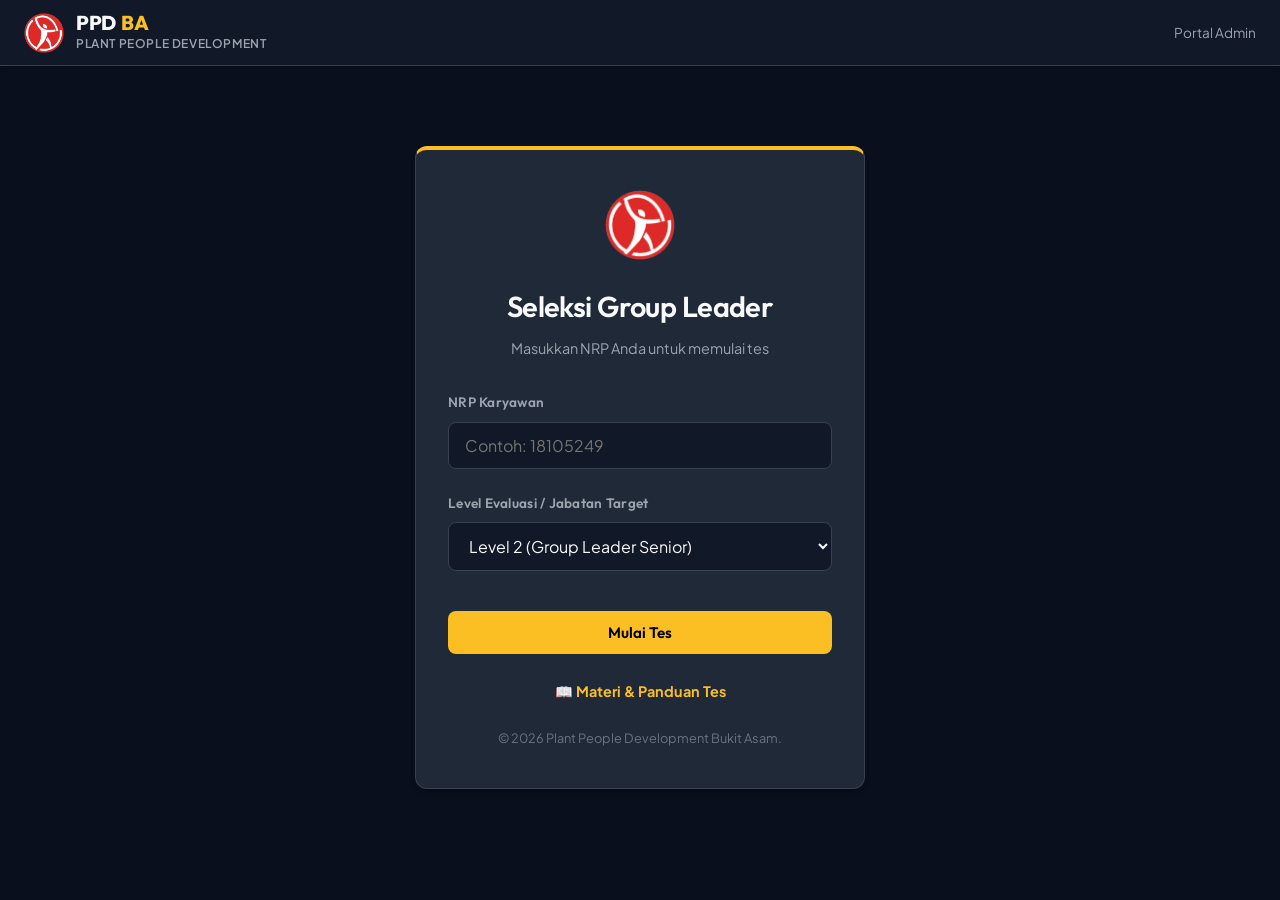
==== commit 97d91fc0: "Implementasi level-aware, multi-stage personality test, dan redesign panduan tab" ====
--- a/index.html
+++ b/index.html
@@ -41,6 +41,13 @@
               <label for="nrp-input">NRP Karyawan</label>
               <input type="text" class="input-control" id="nrp-input" placeholder="Contoh: 18105249" required autocomplete="off">
             </div>
+            <div class="form-group" style="margin-top: 1rem; margin-bottom: 1.5rem;">
+              <label for="level-select">Level Evaluasi / Jabatan Target</label>
+              <select class="input-control" id="level-select" required>
+                <option value="1">Level 1 (Mekanik Sr., Welder Sr., Tyreman Sr., Calon Group Leader)</option>
+                <option value="2" selected>Level 2 (Group Leader Senior)</option>
+              </select>
+            </div>
             <button type="submit" class="btn btn-primary login-btn">Mulai Tes</button>
           </form>
 
@@ -292,6 +299,7 @@
             <thead>
               <tr>
                 <th>NRP Pegawai</th>
+                <th>Level</th>
                 <th>Tanggal Selesai</th>
                 <th>Skor Akhir</th>
                 <th>Durasi</th>
@@ -366,18 +374,56 @@
     <div class="modal-overlay" id="instructions-modal">
       <div class="modal-card">
         <div class="modal-header">
-          <h3 class="modal-title">Petunjuk Pengerjaan</h3>
+          <h3 class="modal-title">Petunjuk Bab 1: Tes Kognitif</h3>
           <button class="modal-close btn-close-modal">&times;</button>
         </div>
         <div class="modal-body" style="line-height: 1.6; font-size: 0.95rem;">
           <p style="margin-bottom: 0.75rem; font-weight: bold; color: var(--accent);">Petunjuk:</p>
           <p style="margin-bottom: 0.5rem; color: var(--text-secondary);">Persiapkan kertas kosong dan alat tulis terlebih dahulu untuk coret-coret/menghitung sebelum memulai tes.</p>
-          <p style="margin-bottom: 1rem; color: var(--text-secondary);">Tes akan diberi waktu selama 60 menit, terdiri dari 50 soal pilihan ganda.</p>
+          <p style="margin-bottom: 1rem; color: var(--text-secondary);" id="instructions-text-cognitive">Tes akan diberi waktu selama 60 menit, terdiri dari soal pilihan ganda.</p>
           <p style="font-weight: bold; color: var(--success); margin-top: 1rem; font-size: 1.05rem;">Selamat mengerjakan!</p>
         </div>
         <div class="modal-footer">
           <button class="btn btn-secondary btn-close-modal">Batal</button>
-          <button class="btn btn-primary" id="btn-start-confirm" style="font-weight: bold; padding: 0.75rem 2rem;">MULAI</button>
+          <button class="btn btn-primary" id="btn-start-confirm" style="font-weight: bold; padding: 0.75rem 2rem;">MULAI BAB 1</button>
+        </div>
+      </div>
+    </div>
+
+    <!-- Instructions DISC Modal (Bab 2) -->
+    <div class="modal-overlay" id="instructions-disc-modal">
+      <div class="modal-card">
+        <div class="modal-header">
+          <h3 class="modal-title">Petunjuk Bab 2: Tes Kepribadian DISC</h3>
+        </div>
+        <div class="modal-body" style="line-height: 1.6; font-size: 0.95rem;">
+          <p style="margin-bottom: 0.75rem; font-weight: bold; color: var(--accent);">Petunjuk:</p>
+          <p style="margin-bottom: 0.5rem; color: var(--text-secondary);">Pada Bab 2 ini, Anda akan menghadapi **24 nomor** pernyataan kepribadian.</p>
+          <p style="margin-bottom: 0.5rem; color: var(--text-secondary);">Untuk setiap nomor, terdapat **4 pilihan pernyataan**.</p>
+          <p style="margin-bottom: 1rem; color: var(--text-secondary);">Anda wajib memilih **satu pernyataan** yang **PALING** menggambarkan diri Anda pada kolom **MOST (P)**, dan **satu pernyataan** yang **PALING TIDAK** menggambarkan diri Anda pada kolom **LEAST (M)**.</p>
+          <p style="font-weight: bold; color: var(--success); margin-top: 1rem; font-size: 1.05rem;">Jawablah dengan jujur sesuai dengan diri Anda!</p>
+        </div>
+        <div class="modal-footer">
+          <button class="btn btn-primary" id="btn-start-disc" style="font-weight: bold; padding: 0.75rem 2rem;">MULAI BAB 2</button>
+        </div>
+      </div>
+    </div>
+
+    <!-- Instructions Most & Least Modal (Bab 3) -->
+    <div class="modal-overlay" id="instructions-mostleast-modal">
+      <div class="modal-card">
+        <div class="modal-header">
+          <h3 class="modal-title">Petunjuk Bab 3: Gaya Kerja (Most & Least)</h3>
+        </div>
+        <div class="modal-body" style="line-height: 1.6; font-size: 0.95rem;">
+          <p style="margin-bottom: 0.75rem; font-weight: bold; color: var(--accent);">Petunjuk:</p>
+          <p style="margin-bottom: 0.5rem; color: var(--text-secondary);">Pada Bab 3 ini, Anda akan menghadapi **15 nomor** situasi gaya kerja dan kepemimpinan.</p>
+          <p style="margin-bottom: 0.5rem; color: var(--text-secondary);">Untuk setiap nomor, terdapat **3 pilihan pernyataan**.</p>
+          <p style="margin-bottom: 1rem; color: var(--text-secondary);">Anda wajib memilih **satu pernyataan** yang **PALING** menggambarkan perilaku kerja Anda pada kolom **MOST (P)**, dan **satu pernyataan** yang **PALING TIDAK** menggambarkan pada kolom **LEAST (M)**.</p>
+          <p style="font-weight: bold; color: var(--success); margin-top: 1rem; font-size: 1.05rem;">Jawablah secara spontan sesuai respon pertama Anda!</p>
+        </div>
+        <div class="modal-footer">
+          <button class="btn btn-primary" id="btn-start-mostleast" style="font-weight: bold; padding: 0.75rem 2rem;">MULAI BAB 3</button>
         </div>
       </div>
     </div>
--- a/style.css
+++ b/style.css
@@ -1126,3 +1126,41 @@
     font-size: 0.9rem;
   }
 }
+
+/* DISC & Most-Least Table Styling */
+.disc-table {
+  width: 100%;
+  border-collapse: collapse;
+  margin-top: 1rem;
+  background-color: var(--bg-secondary);
+  border-radius: 8px;
+  overflow: hidden;
+  border: 1px solid var(--border-color);
+}
+
+.disc-table th {
+  background-color: rgba(251, 191, 36, 0.05);
+  border-bottom: 1px solid var(--border-color);
+  font-family: var(--font-title);
+  font-weight: 600;
+  font-size: 0.85rem;
+  color: var(--accent);
+  padding: 0.75rem 1rem;
+}
+
+.disc-table td {
+  border-bottom: 1px solid rgba(255, 255, 255, 0.05);
+  padding: 0.75rem 1rem;
+}
+
+.disc-table tr:last-child td {
+  border-bottom: none;
+}
+
+.disc-table tr:hover {
+  background-color: rgba(255, 255, 255, 0.02);
+}
+
+.disc-table input[type="radio"] {
+  accent-color: var(--accent);
+}
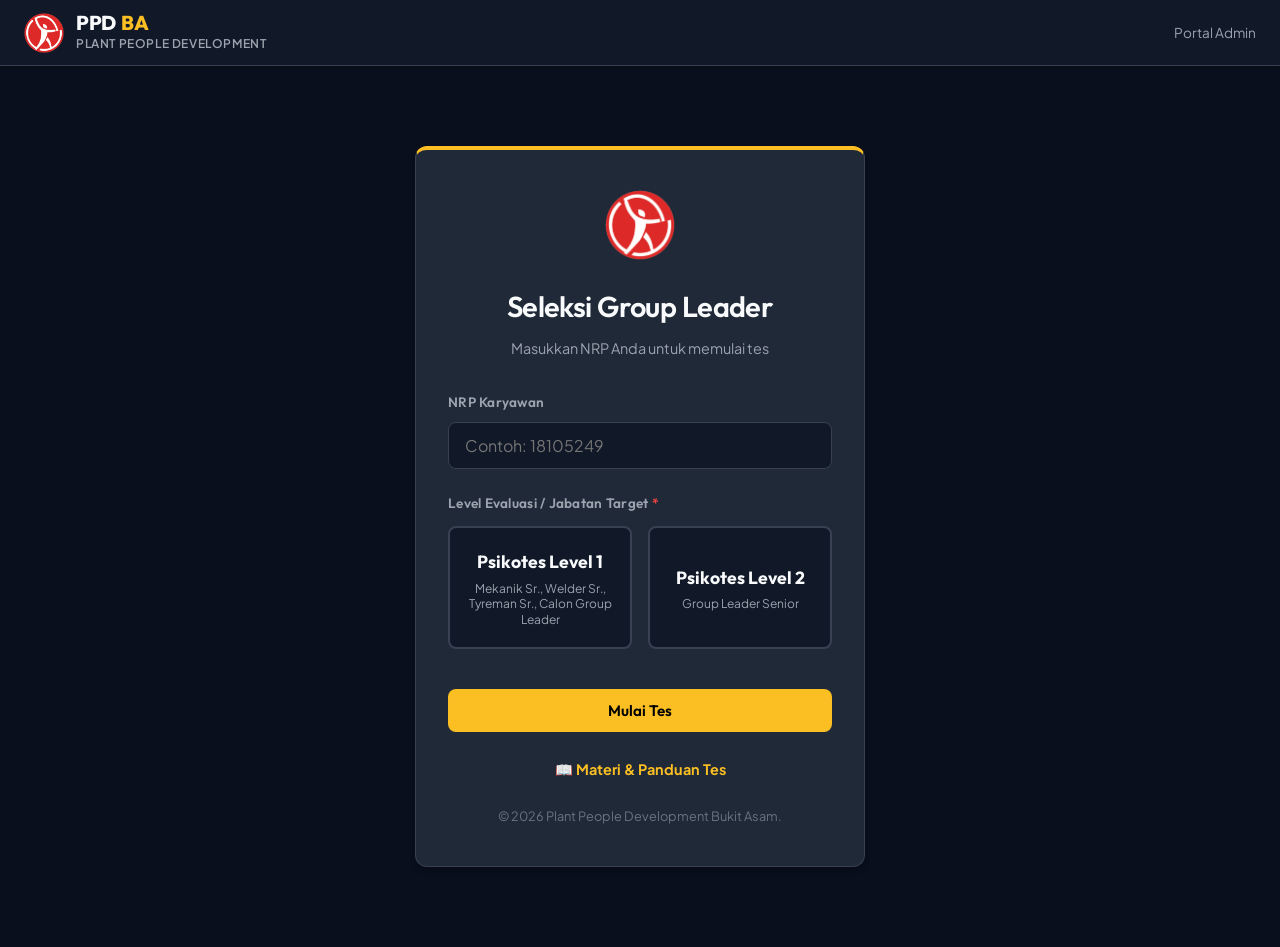
==== commit c4df57f1: "Ubah level select dropdown menjadi 2 tombol pilihan kartu interaktif" ====
--- a/index.html
+++ b/index.html
@@ -42,11 +42,18 @@
               <input type="text" class="input-control" id="nrp-input" placeholder="Contoh: 18105249" required autocomplete="off">
             </div>
             <div class="form-group" style="margin-top: 1rem; margin-bottom: 1.5rem;">
-              <label for="level-select">Level Evaluasi / Jabatan Target</label>
-              <select class="input-control" id="level-select" required>
-                <option value="1">Level 1 (Mekanik Sr., Welder Sr., Tyreman Sr., Calon Group Leader)</option>
-                <option value="2" selected>Level 2 (Group Leader Senior)</option>
-              </select>
+              <label style="margin-bottom: 0.75rem; display: block; font-weight: 600;">Level Evaluasi / Jabatan Target <span style="color:#ef4444;">*</span></label>
+              <div class="level-options-container" id="level-options">
+                <div class="level-option-card" data-value="1">
+                  <div class="level-option-title">Psikotes Level 1</div>
+                  <div class="level-option-desc">Mekanik Sr., Welder Sr., Tyreman Sr., Calon Group Leader</div>
+                </div>
+                <div class="level-option-card" data-value="2">
+                  <div class="level-option-title">Psikotes Level 2</div>
+                  <div class="level-option-desc">Group Leader Senior</div>
+                </div>
+              </div>
+              <input type="hidden" id="level-select" value="">
             </div>
             <button type="submit" class="btn btn-primary login-btn">Mulai Tes</button>
           </form>
--- a/style.css
+++ b/style.css
@@ -1164,3 +1164,56 @@
 .disc-table input[type="radio"] {
   accent-color: var(--accent);
 }
+
+/* Level Options Cards Custom Styles */
+.level-options-container {
+  display: grid;
+  grid-template-columns: 1fr 1fr;
+  gap: 1rem;
+  margin-top: 0.5rem;
+}
+
+.level-option-card {
+  background-color: var(--bg-secondary);
+  border: 2px solid var(--border-color);
+  border-radius: 8px;
+  padding: 1.25rem 1rem;
+  cursor: pointer;
+  transition: all var(--transition-fast);
+  text-align: center;
+  display: flex;
+  flex-direction: column;
+  justify-content: center;
+  align-items: center;
+}
+
+.level-option-card:hover {
+  border-color: var(--text-secondary);
+  background-color: rgba(255, 255, 255, 0.02);
+}
+
+.level-option-card.selected {
+  border-color: var(--accent);
+  background-color: var(--accent-light);
+}
+
+.level-option-title {
+  font-family: var(--font-title);
+  font-weight: 700;
+  font-size: 1.1rem;
+  color: var(--text-primary);
+  margin-bottom: 0.25rem;
+}
+
+.level-option-desc {
+  font-size: 0.75rem;
+  color: var(--text-secondary);
+  line-height: 1.3;
+}
+
+@media (max-width: 640px) {
+  .level-options-container {
+    grid-template-columns: 1fr;
+    gap: 0.75rem;
+  }
+}
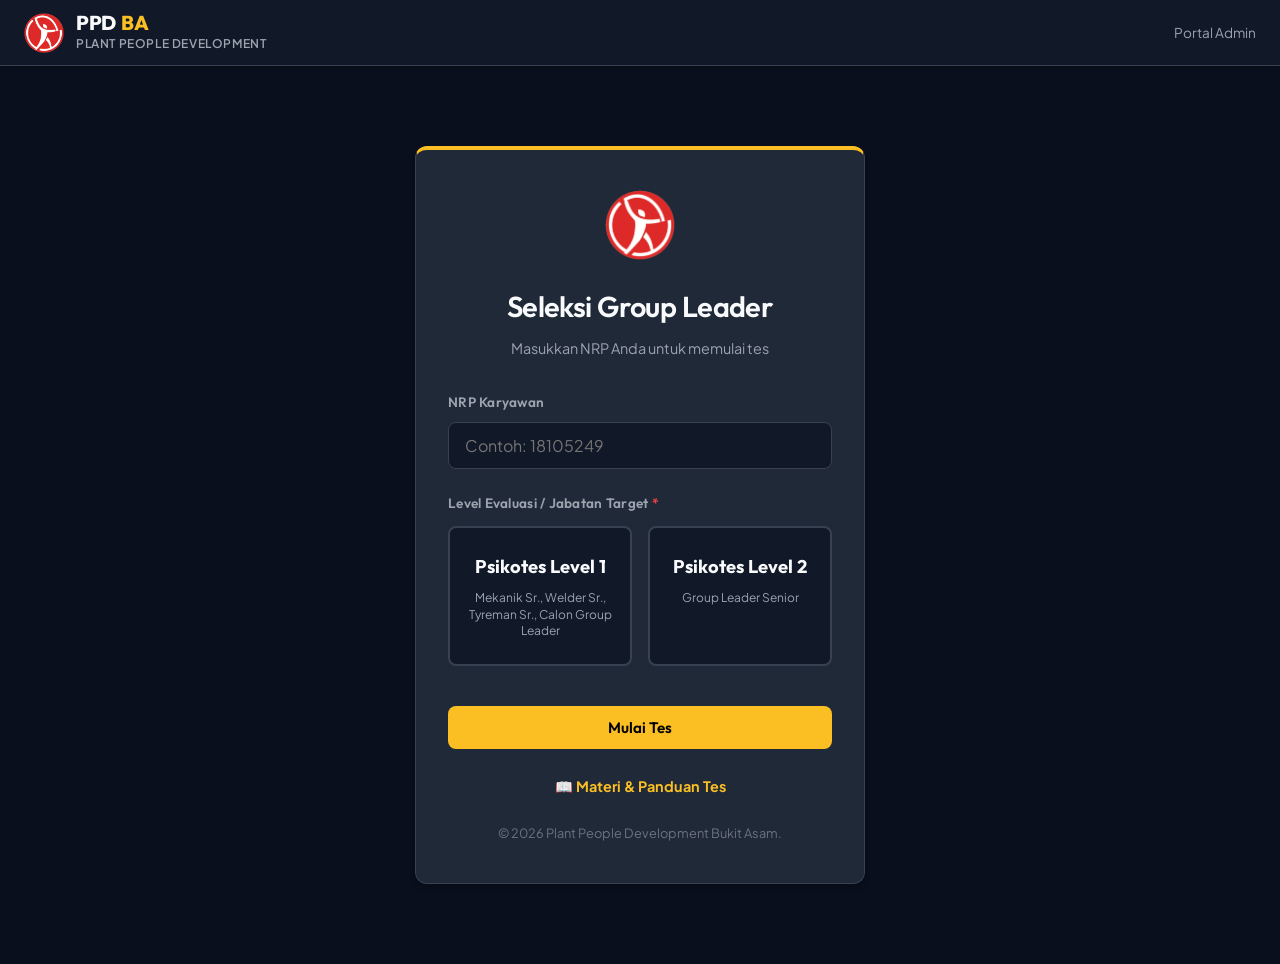
==== commit de80b1b9: "Perbaiki grafik panah cermin, acak kata kelistrikan/workshop, acak opsi klasifikasi verbal, dan ubah" ====
--- a/index.html
+++ b/index.html
@@ -405,9 +405,9 @@
         </div>
         <div class="modal-body" style="line-height: 1.6; font-size: 0.95rem;">
           <p style="margin-bottom: 0.75rem; font-weight: bold; color: var(--accent);">Petunjuk:</p>
-          <p style="margin-bottom: 0.5rem; color: var(--text-secondary);">Pada Bab 2 ini, Anda akan menghadapi **24 nomor** pernyataan kepribadian.</p>
-          <p style="margin-bottom: 0.5rem; color: var(--text-secondary);">Untuk setiap nomor, terdapat **4 pilihan pernyataan**.</p>
-          <p style="margin-bottom: 1rem; color: var(--text-secondary);">Anda wajib memilih **satu pernyataan** yang **PALING** menggambarkan diri Anda pada kolom **MOST (P)**, dan **satu pernyataan** yang **PALING TIDAK** menggambarkan diri Anda pada kolom **LEAST (M)**.</p>
+          <p style="margin-bottom: 0.5rem; color: var(--text-secondary);">Pada Bab 2 ini, Anda akan menghadapi <strong>24 nomor</strong> pernyataan kepribadian.</p>
+          <p style="margin-bottom: 0.5rem; color: var(--text-secondary);">Untuk setiap nomor, terdapat <strong>4 pilihan pernyataan</strong>.</p>
+          <p style="margin-bottom: 1rem; color: var(--text-secondary);">Anda wajib memilih <strong>satu pernyataan</strong> yang <strong>PALING</strong> menggambarkan diri Anda pada kolom <strong>MOST (P)</strong>, dan <strong>satu pernyataan</strong> yang <strong>PALING TIDAK</strong> menggambarkan diri Anda pada kolom <strong>LEAST (M)</strong>.</p>
           <p style="font-weight: bold; color: var(--success); margin-top: 1rem; font-size: 1.05rem;">Jawablah dengan jujur sesuai dengan diri Anda!</p>
         </div>
         <div class="modal-footer">
@@ -424,9 +424,9 @@
         </div>
         <div class="modal-body" style="line-height: 1.6; font-size: 0.95rem;">
           <p style="margin-bottom: 0.75rem; font-weight: bold; color: var(--accent);">Petunjuk:</p>
-          <p style="margin-bottom: 0.5rem; color: var(--text-secondary);">Pada Bab 3 ini, Anda akan menghadapi **15 nomor** situasi gaya kerja dan kepemimpinan.</p>
-          <p style="margin-bottom: 0.5rem; color: var(--text-secondary);">Untuk setiap nomor, terdapat **3 pilihan pernyataan**.</p>
-          <p style="margin-bottom: 1rem; color: var(--text-secondary);">Anda wajib memilih **satu pernyataan** yang **PALING** menggambarkan perilaku kerja Anda pada kolom **MOST (P)**, dan **satu pernyataan** yang **PALING TIDAK** menggambarkan pada kolom **LEAST (M)**.</p>
+          <p style="margin-bottom: 0.5rem; color: var(--text-secondary);">Pada Bab 3 ini, Anda akan menghadapi <strong>15 nomor</strong> situasi gaya kerja dan kepemimpinan.</p>
+          <p style="margin-bottom: 0.5rem; color: var(--text-secondary);">Untuk setiap nomor, terdapat <strong>3 pilihan pernyataan</strong>.</p>
+          <p style="margin-bottom: 1rem; color: var(--text-secondary);">Anda wajib memilih <strong>satu pernyataan</strong> yang <strong>PALING</strong> menggambarkan perilaku kerja Anda pada kolom <strong>MOST (P)</strong>, dan <strong>satu pernyataan</strong> yang <strong>PALING TIDAK</strong> menggambarkan pada kolom <strong>LEAST (M)</strong>.</p>
           <p style="font-weight: bold; color: var(--success); margin-top: 1rem; font-size: 1.05rem;">Jawablah secara spontan sesuai respon pertama Anda!</p>
         </div>
         <div class="modal-footer">
--- a/style.css
+++ b/style.css
@@ -1177,14 +1177,15 @@
   background-color: var(--bg-secondary);
   border: 2px solid var(--border-color);
   border-radius: 8px;
-  padding: 1.25rem 1rem;
+  padding: 1.5rem 1rem;
   cursor: pointer;
   transition: all var(--transition-fast);
   text-align: center;
   display: flex;
   flex-direction: column;
-  justify-content: center;
-  align-items: center;
+  justify-content: flex-start;
+  align-items: center;
+  min-height: 140px;
 }
 
 .level-option-card:hover {
@@ -1200,15 +1201,19 @@
 .level-option-title {
   font-family: var(--font-title);
   font-weight: 700;
-  font-size: 1.1rem;
-  color: var(--text-primary);
-  margin-bottom: 0.25rem;
+  font-size: 1.15rem;
+  color: var(--text-primary);
+  margin-bottom: 0.5rem;
 }
 
 .level-option-desc {
   font-size: 0.75rem;
   color: var(--text-secondary);
-  line-height: 1.3;
+  line-height: 1.4;
+  min-height: 40px;
+  display: flex;
+  align-items: flex-start;
+  justify-content: center;
 }
 
 @media (max-width: 640px) {
